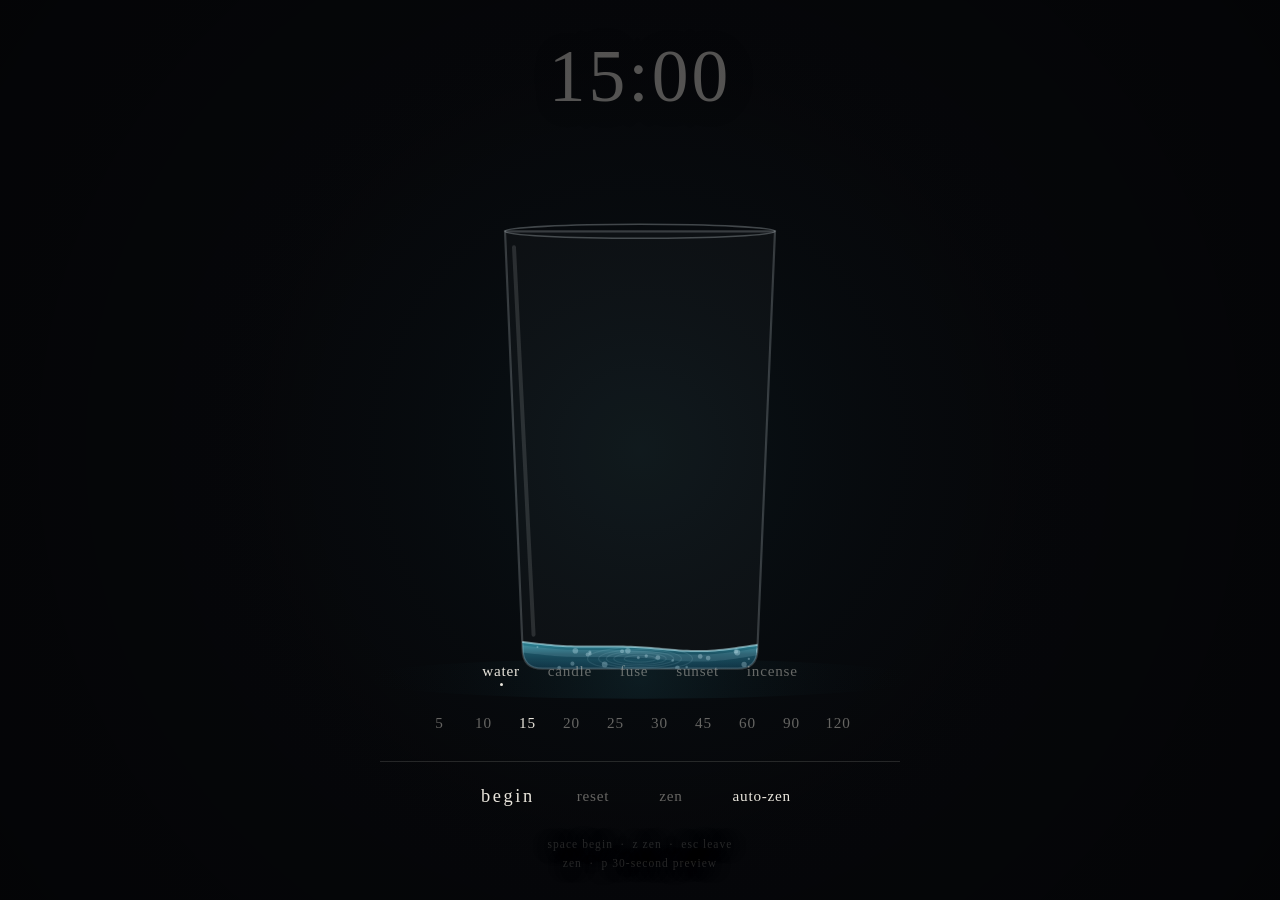
==== still.html @ ad0318eb "Initial Commit: Add timer app" ====
<!doctype html>
<html lang="en">
<head>
<meta charset="utf-8">
<meta name="viewport" content="width=device-width, initial-scale=1, viewport-fit=cover">
<title>Still — a quiet timer</title>
<style>
:root{
    --bg:#06070a;
    --fg:#e9e5dc;
    --dim:rgba(233,229,220,0.42);
    --faint:rgba(233,229,220,0.16);
    --hair:rgba(233,229,220,0.14);
    --serif: ui-serif, "Iowan Old Style", "Palatino Linotype", Palatino, Georgia, "Times New Roman", serif;
  }
  /* The stage is dark by design, like a planetarium — the tokens hold steady
     across themes so the scenes read the same in any viewer. */
  @media (prefers-color-scheme: dark){
    :root:not([data-theme="light"]){
      --bg:#06070a; --fg:#e9e5dc; --dim:rgba(233,229,220,0.42);
      --faint:rgba(233,229,220,0.16); --hair:rgba(233,229,220,0.14);
    }
  }
  :root[data-theme="dark"]{
    --bg:#06070a; --fg:#e9e5dc; --dim:rgba(233,229,220,0.42);
    --faint:rgba(233,229,220,0.16); --hair:rgba(233,229,220,0.14);
  }

  *{box-sizing:border-box;}
  html,body{height:100%;}
  body{
    margin:0; background:var(--bg); color:var(--fg);
    font-family:var(--serif);
    overflow:hidden;
    -webkit-font-smoothing:antialiased;
    touch-action:manipulation;
  }

  #stage{position:fixed; inset:0;}
  canvas{display:block; width:100%; height:100%;}

  #ui{
    position:fixed; inset:0;
    display:flex; flex-direction:column; justify-content:space-between;
    padding:max(22px, env(safe-area-inset-top)) 22px max(26px, env(safe-area-inset-bottom));
    pointer-events:none;
    transition:opacity 900ms ease;
  }
  #ui > *{pointer-events:auto;}

  /* ---- top: the clock ---- */
  #clock{
    text-align:center;
    font-size:clamp(2.6rem, 9vw, 4.6rem);
    font-weight:400;
    letter-spacing:0.04em;
    font-variant-numeric:tabular-nums lining-nums;
    color:var(--fg);
    opacity:0.72;
    line-height:1;
    margin-top:2vh;
    text-shadow:0 2px 30px rgba(0,0,0,0.75);
    transition:opacity 600ms ease;
  }
  #clock.idle{opacity:0.34;}

  /* ---- bottom: controls ---- */
  #controls{
    display:flex; flex-direction:column; align-items:center; gap:20px;
    text-shadow:0 1px 16px rgba(0,0,0,0.8);
  }

  .row{display:flex; align-items:center; justify-content:center; flex-wrap:wrap; gap:4px;}

  button{
    font:inherit; color:var(--dim); background:none; border:0;
    padding:7px 12px; cursor:pointer; border-radius:2px;
    letter-spacing:0.05em; font-size:0.95rem;
    transition:color 220ms ease;
  }
  button:hover{color:var(--fg);}
  button:focus-visible{outline:1px solid var(--fg); outline-offset:2px;}
  button[aria-pressed="true"], button.on{color:var(--fg);}

  #scenes button{position:relative;}
  #scenes button[aria-pressed="true"]::after{
    content:""; position:absolute; left:50%; bottom:1px;
    width:3px; height:3px; margin-left:-1.5px; border-radius:50%;
    background:var(--fg);
  }

  #mins{gap:0; max-width:min(560px,94vw);}
  #mins button{font-variant-numeric:tabular-nums; min-width:44px; text-align:center;}


  #primary{
    display:flex; align-items:center; gap:26px;
    border-top:1px solid var(--hair); padding-top:16px; margin-top:2px;
    width:min(520px, 92vw); justify-content:center;
  }
  #start{
    font-size:1.15rem; color:var(--fg); letter-spacing:0.14em; padding:8px 4px;
  }
  #hint{
    font-size:0.72rem; color:var(--faint); letter-spacing:0.09em;
    text-align:center; max-width:34ch; line-height:1.7;
  }

  /* ---- zen ---- */
  body.zen #ui{opacity:0; pointer-events:none;}
  body.zen{cursor:none;}
  #wake{
    position:fixed; inset:0; display:none; z-index:5;
  }
  body.zen #wake{display:block;}

  @media (max-width:520px){
    #hint{display:none;}
    #primary{gap:18px;}
  }
  @media (prefers-reduced-motion: reduce){
    #ui{transition:none;}
  }
</style>
</head>
<body>

<div id="stage"><canvas id="c"></canvas></div>
<div id="wake" aria-hidden="true"></div>

<div id="ui">
  <div id="clock" class="idle">15:00</div>

  <div id="controls">
    <div class="row" id="scenes"></div>
    <div class="row" id="mins"></div>
    <div id="primary">
      <button id="start">begin</button>
      <button id="reset">reset</button>
      <button id="zen">zen</button>
      <button id="autozen" aria-pressed="true">auto&#8209;zen</button>
    </div>
    <div id="hint">space begin &nbsp;·&nbsp; z zen &nbsp;·&nbsp; esc leave zen &nbsp;·&nbsp; p 30&#8209;second preview</div>
  </div>
</div>


<script>
(() => {
'use strict';
/* ===== still.js ===== */
/* still — core
 *
 * Utilities, timer state, canvas setup, audio, the render loop and the controls.
 * The drawing lives in scenes.js. Both files share one global scope on purpose:
 * it keeps the scene code short, and it means you can poke at the running app
 * from the browser console (try `S.scene = 'fuse'` or `S.minutes = 1`).
 *
 * Two rules the whole thing depends on — see README.md before changing them:
 *   1. Elapsed time comes from timestamps, never from counting frames.
 *   2. Every scene keeps something moving even when progress is standing still.
 */


/* ---------------------------------------------------------------- utils */
const clamp = (v,a,b)=>v<a?a:v>b?b:v;
const lerp  = (a,b,t)=>a+(b-a)*t;
const ease  = t=>t*t*(3-2*t);
const rnd   = (a,b)=>a+Math.random()*(b-a);
const rgb   = (c,a=1)=>`rgba(${c[0]|0},${c[1]|0},${c[2]|0},${a})`;
const mixc  = (a,b,t)=>[lerp(a[0],b[0],t),lerp(a[1],b[1],t),lerp(a[2],b[2],t)];

const store = {
  get(k,d){ try{ const v=localStorage.getItem('still.'+k); return v===null?d:JSON.parse(v); }catch(e){ return d; } },
  set(k,v){ try{ localStorage.setItem('still.'+k, JSON.stringify(v)); }catch(e){} }
};

/* ---------------------------------------------------------------- state */
const SCENES = ['water','candle','fuse','sunset','incense'];
const MINUTES = [5,10,15,20,25,30,45,60,90,120];

const S = {
  scene:    store.get('scene','water'),
  minutes:  store.get('minutes',15),
  autoZen:  store.get('autoZen',true),
  running:false,
  preview:false,
  elapsed:0,        // ms banked while paused
  startedAt:0,      // epoch ms of virtual start
  finishedAt:null,  // epoch ms the timer completed
  zen:false
};
if(!SCENES.includes(S.scene)) S.scene='water';
if(!MINUTES.includes(S.minutes)) S.minutes=15;

const durationMs = () => S.preview ? 30000 : S.minutes*60000;
const elapsedMs  = () => S.running ? (Date.now()-S.startedAt) : S.elapsed;
const progress   = () => clamp(elapsedMs()/durationMs(),0,1);

/* ---------------------------------------------------------------- canvas */
const cv = document.getElementById('c');
const ctx = cv.getContext('2d');
let W=0,H=0;

function resize(){
  const d = Math.min(window.devicePixelRatio||1, 2);
  W = window.innerWidth; H = window.innerHeight;
  cv.width = Math.round(W*d); cv.height = Math.round(H*d);
  ctx.setTransform(d,0,0,d,0,0);
  buildGeometry();
}
window.addEventListener('resize', resize);
window.addEventListener('orientationchange', ()=>setTimeout(resize,120));

/* ---------------------------------------------------------------- audio */
let AC=null, scheduled=[];

function audio(){
  if(!AC){ try{ AC = new (window.AudioContext||window.webkitAudioContext)(); }catch(e){ return null; } }
  if(AC.state==='suspended') AC.resume();
  return AC;
}

// A struck bowl: a fundamental plus inharmonic partials, long exponential decay.
function bowl(at, freq, gain, decay){
  const ac = AC; if(!ac) return;
  const partials=[[1,1],[2.74,0.42],[5.38,0.18],[8.9,0.07]];
  for(const [mult,amp] of partials){
    const o = ac.createOscillator();
    const g = ac.createGain();
    o.type='sine';
    o.frequency.setValueAtTime(freq*mult, at);
    // a touch of downward drift, the way a real bowl sags as it rings out
    o.frequency.exponentialRampToValueAtTime(freq*mult*0.995, at+decay);
    g.gain.setValueAtTime(0.0001, at);
    g.gain.exponentialRampToValueAtTime(gain*amp, at+0.012);
    g.gain.exponentialRampToValueAtTime(0.0001, at+decay*(1-0.09*mult/8.9));
    o.connect(g).connect(ac.destination);
    o.start(at); o.stop(at+decay+0.2);
    scheduled.push(o);
  }
}

function clearScheduled(){
  for(const o of scheduled){ try{ o.stop(); }catch(e){} }
  scheduled = [];
}

/* The audio clock is what makes the chime survive a hidden tab, but handing it a
   two-hour appointment is asking a lot of it. So we wait until the end is close,
   then schedule precisely. */
let armed=false, armTimer=null;
const ARM_LEAD=600000;   // ten minutes of chances, even if the tab is throttled to one tick a minute

function armLoop(){
  if(!S.running || armed) return;
  const rem=durationMs()-(Date.now()-S.startedAt);
  if(rem>0 && rem<=ARM_LEAD){ scheduleEndChime(rem/1000); armed=true; }
}
function startArming(){
  armed=false; clearInterval(armTimer); clearScheduled();
  armLoop();
  armTimer=setInterval(armLoop, 15000);
}
function stopArming(){ armed=false; clearInterval(armTimer); clearScheduled(); }

// Scheduled on the audio clock, so it still rings if the tab is hidden.
function scheduleEndChime(secondsFromNow){
  const ac = audio(); if(!ac) return;
  const t0 = ac.currentTime + Math.max(0.05, secondsFromNow);
  bowl(t0,        174, 0.26, 7.5);
  bowl(t0+2.9,    174, 0.19, 7.0);
  bowl(t0+6.0,    116, 0.16, 9.0);
}
function startTone(){
  const ac = audio(); if(!ac) return;
  bowl(ac.currentTime+0.02, 116, 0.13, 4.5);
}

/* ---------------------------------------------------------------- wake lock */
let wakeLock=null;
async function acquireWake(){
  try{ if('wakeLock' in navigator) wakeLock = await navigator.wakeLock.request('screen'); }catch(e){}
}
function releaseWake(){ try{ wakeLock && wakeLock.release(); }catch(e){} wakeLock=null; }
document.addEventListener('visibilitychange', ()=>{
  if(document.visibilityState==='visible' && S.running){ acquireWake(); armLoop(); }
});

/* ---------------------------------------------------------------- loop */
let last=performance.now();
function frame(now){
  let dt=(now-last)/1000; last=now;
  dt=clamp(dt,0,0.05);
  const t=now/1000;

  // completion is decided by the clock, never by frame count
  if(S.running && Date.now()-S.startedAt >= durationMs()) finish();

  const p=progress();
  const fin = S.finishedAt===null ? null : (Date.now()-S.finishedAt)/1000;

  switch(S.scene){
    case 'water':   drawWater(p,t,fin); break;
    case 'candle':  drawCandle(p,t,fin,dt); break;
    case 'fuse':    drawFuse(p,t,fin,dt); break;
    case 'sunset':  drawSunset(p,t,fin); break;
    case 'incense': drawIncense(p,t,fin,dt); break;
  }

  // vignette everywhere but the sunset, which has its own light
  if(S.scene!=='sunset'){
    const v=ctx.createRadialGradient(W/2,H/2,Math.min(W,H)*0.30,W/2,H/2,Math.max(W,H)*0.78);
    v.addColorStop(0,'rgba(0,0,0,0)'); v.addColorStop(1,'rgba(0,0,0,0.55)');
    ctx.fillStyle=v; ctx.fillRect(0,0,W,H);
  }

  paintClock();
  requestAnimationFrame(frame);
}

/* ---------------------------------------------------------------- clock ui */
const clockEl=document.getElementById('clock');
function paintClock(){
  const rem=Math.max(0, durationMs()-elapsedMs());
  const s=Math.ceil(rem/1000);
  const txt=`${String(Math.floor(s/60)).padStart(2,'0')}:${String(s%60).padStart(2,'0')}`;
  if(clockEl.textContent!==txt) clockEl.textContent=txt;
  clockEl.classList.toggle('idle', !S.running);
}

/* ---------------------------------------------------------------- controls */
const btnStart=document.getElementById('start');
const btnReset=document.getElementById('reset');
const btnZen=document.getElementById('zen');
const btnAuto=document.getElementById('autozen');
let zenTimer=null;

function begin(){
  if(S.running) return;
  if(S.finishedAt!==null){ S.elapsed=0; S.finishedAt=null; S.preview=false; resetSceneMemory(); }
  audio(); startTone();
  S.startedAt=Date.now()-S.elapsed;
  S.running=true;
  btnStart.textContent='pause';
  acquireWake();
  startArming();
  if(S.autoZen){ clearTimeout(zenTimer); zenTimer=setTimeout(()=>setZen(true), 2400); }
}
function pause(){
  if(!S.running) return;
  S.elapsed=Date.now()-S.startedAt;
  S.running=false;
  btnStart.textContent='resume';
  stopArming(); releaseWake(); clearTimeout(zenTimer);
}
function reset(){
  clearTimeout(zenTimer); stopArming(); releaseWake();
  S.running=false; S.preview=false; S.elapsed=0; S.finishedAt=null;
  btnStart.textContent='begin';
  resetSceneMemory();
  setZen(false);
}
function finish(){
  S.elapsed=durationMs();
  S.running=false;
  S.finishedAt=S.startedAt+durationMs();
  btnStart.textContent='begin';
  if(!armed){ audio(); scheduleEndChime(0); }   // last resort if arming never ran
  clearInterval(armTimer); armed=false;
  releaseWake();
  // let the ending play out in full, then bring the controls back;
  // the finished scene stays on screen until you begin or reset
  clearTimeout(zenTimer);
  zenTimer=setTimeout(()=>setZen(false), 12000);
}
function setZen(on){
  S.zen=on;
  document.body.classList.toggle('zen', on);
  btnZen.classList.toggle('on', on);
}

btnStart.addEventListener('click', ()=> S.running?pause():begin());
btnReset.addEventListener('click', reset);
btnZen.addEventListener('click', ()=>setZen(!S.zen));
btnAuto.addEventListener('click', ()=>{
  S.autoZen=!S.autoZen;
  btnAuto.setAttribute('aria-pressed', String(S.autoZen));
  store.set('autoZen',S.autoZen);
});
btnAuto.setAttribute('aria-pressed', String(S.autoZen));

// leaving zen: a tap anywhere, or a key
document.getElementById('wake').addEventListener('pointerdown', e=>{ e.preventDefault(); setZen(false); });

// scene buttons
const scenesEl=document.getElementById('scenes');
SCENES.forEach(name=>{
  const b=document.createElement('button');
  b.textContent=name; b.setAttribute('aria-pressed', String(name===S.scene));
  b.addEventListener('click',()=>{
    S.scene=name; store.set('scene',name);       // swapping scenes never touches the clock
    resetSceneMemory();
    [...scenesEl.children].forEach(x=>x.setAttribute('aria-pressed', String(x.textContent===name)));
  });
  scenesEl.appendChild(b);
});

// minute buttons
const minsEl=document.getElementById('mins');
MINUTES.forEach(m=>{
  const b=document.createElement('button');
  b.textContent=m; b.setAttribute('aria-pressed', String(m===S.minutes));
  b.addEventListener('click',()=>{
    S.minutes=m; store.set('minutes',m);
    if(!S.running){ S.elapsed=0; S.finishedAt=null; S.preview=false; btnStart.textContent='begin'; }
    [...minsEl.children].forEach(x=>x.setAttribute('aria-pressed', String(+x.textContent===m)));
  });
  minsEl.appendChild(b);
});

// keys
window.addEventListener('keydown', e=>{
  if(e.target.tagName==='BUTTON' && (e.key===' '||e.key==='Enter')) return;
  const k=e.key.toLowerCase();
  if(k===' '||e.code==='Space'){ e.preventDefault(); S.running?pause():begin(); }
  else if(k==='z'){ setZen(!S.zen); }
  else if(k==='escape'){ setZen(false); }
  else if(k==='r'){ reset(); }
  else if(k==='p'){ reset(); S.preview=true; begin(); }
  else if(k>='1'&&k<='5'){ scenesEl.children[+k-1].click(); }
});

/* ---------------------------------------------------------------- boot */
function start(){
  resize();
  requestAnimationFrame(frame);
}

/* ===== scenes.js ===== */
/* still — scenes
 *
 * Geometry that needs rebuilding on resize, then one draw function per scene.
 *
 * Every draw function has the same signature:
 *   draw(p, t, fin, dt)
 *     p   0..1  how far through the session — drives the thing that depletes
 *     t   sec   a free-running clock — drives idle motion, never progress
 *     fin sec   seconds since the timer finished, or null while it runs
 *     dt  sec   time since the last frame, capped at 50ms — for particles
 *
 * Use p for anything that must survive the tab being hidden, and t or dt for
 * anything that just needs to keep moving.
 */

/* ---------------------------------------------------------------- geometry & scene memory */
let spiral=null, stars=null, clouds=null, bubbles=null, sparks=[], flakes=[], puffs=[];
const flick = {x:0, vx:0, s:1, vs:0, g:1};

function buildGeometry(){
  // spiral fuse
  const cx=W/2, cy=H/2, R=Math.min(W,H)*0.40, turns=4.2, N=1500;
  const pts=[], cum=[0];
  for(let i=0;i<=N;i++){
    const s=i/N, th=s*turns*Math.PI*2;
    let r = Math.max(R*Math.pow(1-s,0.92), 2.5);
    r *= 1 + 0.016*Math.sin(th*2.3);
    pts.push([cx+r*Math.cos(th), cy+r*Math.sin(th)]);
    if(i>0){
      const dx=pts[i][0]-pts[i-1][0], dy=pts[i][1]-pts[i-1][1];
      cum.push(cum[i-1]+Math.hypot(dx,dy));
    }
  }
  spiral={pts,cum,total:cum[cum.length-1],cx,cy};

  // stars
  stars=[];
  for(let i=0;i<170;i++){
    stars.push({x:Math.random()*W, y:Math.random()*H*0.66, r:rnd(0.4,1.4), p:Math.random()*7, tw:rnd(0.5,1.9)});
  }

  // clouds
  clouds=[];
  for(let i=0;i<5;i++){
    clouds.push({x:Math.random()*W, y:H*rnd(0.20,0.52), w:rnd(W*0.16,W*0.42), h:rnd(9,22), v:rnd(2.5,7), a:rnd(0.18,0.42)});
  }

  // bubbles
  bubbles=[];
  for(let i=0;i<26;i++){
    bubbles.push({fx:Math.random(), y:Math.random(), r:rnd(0.9,3.0), v:rnd(0.012,0.045), ph:Math.random()*7});
  }

  sparks=[]; flakes=[]; puffs=[];
  ash.len=0; ash.last=0;
}
const ash = {len:0, last:0};

function resetSceneMemory(){ sparks=[]; flakes=[]; puffs=[]; ash.len=0; ash.last=0; }

/* ================================================================ SCENES */
/* Every scene keeps something moving at all times — at 30 minutes the
   progress-driven part crawls, so idle motion is what keeps it alive. */

/* ---------------------------------------------- shared: smoke ribbon */
function smoke(x0,y0,t,{height,amp,alpha,seed,speed=0.6,width=13,tint=[210,210,215]}){
  const N=34;
  for(let layer=0; layer<3; layer++){
    const ph = seed + layer*2.1, off=(layer-1)*2.2;
    let px=null,py=null;
    for(let i=0;i<=N;i++){
      const f=i/N;
      const y = y0 - f*height;
      const a = amp*Math.pow(f,1.45);
      const x = x0 + off*f
              + a*Math.sin(f*3.0 - t*speed + ph)
              + a*0.45*Math.sin(f*7.1 - t*speed*1.9 + ph*1.7)
              + a*0.2*Math.sin(t*0.31 + ph);
      if(px!==null){
        ctx.beginPath();
        ctx.moveTo(px,py); ctx.lineTo(x,y);
        ctx.lineWidth = 1 + width*Math.pow(f,0.85);
        ctx.strokeStyle = rgb(tint, alpha*(1-f)*(1-f)*0.9);
        ctx.lineCap='round';
        ctx.stroke();
      }
      px=x; py=y;
    }
  }
}

/* ---------------------------------------------- 1. water */
function drawWater(p,t,fin){
  ctx.fillStyle='#06070a'; ctx.fillRect(0,0,W,H);

  const vw = Math.min(W*0.40, H*0.30);
  const vh = Math.min(vw*1.62, H*0.62);
  const cx = W/2, botY = H/2 + vh/2, topY = botY - vh;
  const wTop = vw, wBot = vw*0.87;

  const level = 0.035 + 0.945*p;                 // never quite empty
  const inTop = topY + 12, inBot = botY - 8;
  const surfY = inBot - level*(inBot-inTop);

  const deep=[14,48,66], shal=[46,132,150];

  // ambient glow behind the glass, growing as it fills
  const g0 = ctx.createRadialGradient(cx, H/2, 0, cx, H/2, vh*1.15);
  g0.addColorStop(0, rgb(shal, 0.10+0.16*p));
  g0.addColorStop(1, 'rgba(0,0,0,0)');
  ctx.fillStyle=g0; ctx.fillRect(0,0,W,H);

  const path = ()=>{
    const r=20;
    ctx.beginPath();
    ctx.moveTo(cx-wTop/2, topY);
    ctx.lineTo(cx-wBot/2, botY-r);
    ctx.quadraticCurveTo(cx-wBot/2, botY, cx-wBot/2+r, botY);
    ctx.lineTo(cx+wBot/2-r, botY);
    ctx.quadraticCurveTo(cx+wBot/2, botY, cx+wBot/2, botY-r);
    ctx.lineTo(cx+wTop/2, topY);
    ctx.closePath();
  };

  // glass body
  path();
  ctx.fillStyle='rgba(255,255,255,0.022)';
  ctx.fill();

  // two sine waves at different speeds — the interference is what sells it
  const A1 = 3.4+1.6*Math.sin(t*0.23), A2 = 2.1;
  const waveY = x => surfY
    + A1*Math.sin(x*0.019 + t*0.9)
    + A2*Math.sin(x*0.041 - t*1.37)
    + 1.1*Math.sin(x*0.008 + t*0.41);

  ctx.save();
  path(); ctx.clip();

  const L=cx-wTop/2-14, R=cx+wTop/2+14;
  ctx.beginPath();
  ctx.moveTo(L, waveY(L));
  for(let x=L; x<=R; x+=4) ctx.lineTo(x, waveY(x));
  ctx.lineTo(R, botY+4); ctx.lineTo(L, botY+4); ctx.closePath();

  const gw = ctx.createLinearGradient(0, surfY, 0, botY);
  gw.addColorStop(0, rgb(shal,0.92));
  gw.addColorStop(0.35, rgb(mixc(shal,deep,0.55),0.94));
  gw.addColorStop(1, rgb(deep,0.97));
  ctx.fillStyle=gw; ctx.fill();

  // light band riding just under the surface
  ctx.beginPath();
  ctx.moveTo(L, waveY(L));
  for(let x=L; x<=R; x+=4) ctx.lineTo(x, waveY(x));
  ctx.strokeStyle='rgba(190,240,250,0.55)'; ctx.lineWidth=2; ctx.stroke();
  ctx.beginPath();
  ctx.moveTo(L, waveY(L)+7);
  for(let x=L; x<=R; x+=4) ctx.lineTo(x, waveY(x)+7);
  ctx.strokeStyle='rgba(190,240,250,0.13)'; ctx.lineWidth=7; ctx.stroke();

  // bubbles
  for(const b of bubbles){
    b.y -= b.v*0.006;
    if(b.y<0) { b.y=1; b.fx=Math.random(); }
    const bx = cx-wBot/2 + b.fx*wBot + Math.sin(t*0.9+b.ph)*3;
    const by = botY - b.y*(botY-surfY);
    if(by>waveY(bx)+3){
      ctx.beginPath();
      ctx.arc(bx,by,b.r,0,7);
      ctx.fillStyle='rgba(215,245,255,0.30)'; ctx.fill();
    }
  }

  // caustic ripple on the floor
  ctx.globalAlpha=0.10;
  for(let i=0;i<5;i++){
    const rr = 12+i*11 + Math.sin(t*0.7+i)*4;
    ctx.beginPath(); ctx.ellipse(cx, botY-10, rr, rr*0.22, 0, 0, 7);
    ctx.strokeStyle='rgba(200,245,255,1)'; ctx.lineWidth=1.2; ctx.stroke();
  }
  ctx.globalAlpha=1;
  ctx.restore();

  // glass edges
  path();
  ctx.strokeStyle='rgba(233,244,248,0.20)'; ctx.lineWidth=2.2; ctx.stroke();
  ctx.beginPath();
  ctx.moveTo(cx-wTop/2+9, topY+16); ctx.lineTo(cx-wBot/2+11, botY-34);
  ctx.strokeStyle='rgba(255,255,255,0.12)'; ctx.lineWidth=4; ctx.lineCap='round'; ctx.stroke();
  ctx.beginPath();
  ctx.ellipse(cx, topY, wTop/2, 7, 0, 0, 7);
  ctx.strokeStyle='rgba(233,244,248,0.26)'; ctx.lineWidth=1.6; ctx.stroke();

  // pool of light on the table
  const gp = ctx.createRadialGradient(cx,botY+8,4,cx,botY+8,vw*1.1);
  gp.addColorStop(0, rgb(shal, 0.14+0.12*p));
  gp.addColorStop(1,'rgba(0,0,0,0)');
  ctx.fillStyle=gp;
  ctx.beginPath(); ctx.ellipse(cx,botY+10,vw*1.05,20,0,0,7); ctx.fill();

  if(fin!==null){
    const k = clamp(fin/3.2,0,1);
    ctx.fillStyle = `rgba(190,240,250,${0.16*(1-k)*Math.max(0,Math.sin(fin*2.2))})`;
    ctx.fillRect(0,0,W,H);
  }
}

/* ---------------------------------------------- 2. candle */
function drawCandle(p,t,fin,dt){
  ctx.fillStyle='#06070a'; ctx.fillRect(0,0,W,H);

  const cw = Math.min(W*0.15, 120);
  const full = Math.min(H*0.40, 340);
  const botY = H*0.74;
  const curH = full*(1-0.70*p);
  const topY = botY - curH;
  const cx = W/2;

  // flicker: a damped random walk, not a sine — sine reads as mechanical
  flick.vx += (rnd(-1,1)*0.9 - flick.x*0.16)*dt*8;
  flick.vx *= 0.90; flick.x += flick.vx*dt*8; flick.x = clamp(flick.x,-4.5,4.5);
  flick.vs += (rnd(-1,1)*0.05 - (flick.s-1)*0.30)*dt*9;
  flick.vs *= 0.88; flick.s += flick.vs*dt*9; flick.s = clamp(flick.s,0.78,1.24);
  flick.g += ((0.85+Math.random()*0.3) - flick.g)*dt*4;

  const alive = fin===null ? 1 : clamp(1-fin/1.9,0,1);
  const wickY = topY - 3;
  const fh = 62*flick.s*alive, fw = 17*flick.s;

  // room glow
  const gr = ctx.createRadialGradient(cx,wickY-fh*0.4,0,cx,wickY-fh*0.4,Math.max(W,H)*0.62);
  gr.addColorStop(0, `rgba(255,178,86,${0.16*flick.g*alive})`);
  gr.addColorStop(0.35, `rgba(200,110,40,${0.05*flick.g*alive})`);
  gr.addColorStop(1,'rgba(0,0,0,0)');
  ctx.fillStyle=gr; ctx.fillRect(0,0,W,H);

  // table
  const gt = ctx.createRadialGradient(cx,botY+6,6,cx,botY+6,cw*3.4);
  gt.addColorStop(0, `rgba(255,170,80,${0.20*flick.g*alive})`);
  gt.addColorStop(1,'rgba(0,0,0,0)');
  ctx.fillStyle=gt;
  ctx.beginPath(); ctx.ellipse(cx,botY+8,cw*3.2,26,0,0,7); ctx.fill();

  // body
  const gb = ctx.createLinearGradient(cx-cw/2,0,cx+cw/2,0);
  gb.addColorStop(0,'#6b5c48'); gb.addColorStop(0.30,'#e6d8bd');
  gb.addColorStop(0.55,'#f2e8d2'); gb.addColorStop(1,'#7a6a53');
  ctx.fillStyle=gb;
  ctx.beginPath();
  ctx.moveTo(cx-cw/2, topY); ctx.lineTo(cx-cw/2, botY-6);
  ctx.quadraticCurveTo(cx-cw/2, botY, cx-cw/2+8, botY);
  ctx.lineTo(cx+cw/2-8, botY);
  ctx.quadraticCurveTo(cx+cw/2, botY, cx+cw/2, botY-6);
  ctx.lineTo(cx+cw/2, topY); ctx.closePath(); ctx.fill();

  // warm light thrown on the upper body
  const gu = ctx.createLinearGradient(0,topY,0,topY+90);
  gu.addColorStop(0, `rgba(255,186,110,${0.55*alive})`);
  gu.addColorStop(1,'rgba(255,186,110,0)');
  ctx.fillStyle=gu; ctx.fillRect(cx-cw/2, topY, cw, 90);

  // drips down the side, lengthening
  ctx.fillStyle='rgba(246,236,214,0.92)';
  const drips=[[-0.30,0.9],[0.26,1.25],[-0.09,0.6]];
  for(let i=0;i<drips.length;i++){
    const [ox,sp]=drips[i];
    const len = clamp((p*curH*0.75*sp)-i*8, 0, curH*0.7);
    if(len<=2) continue;
    const dx = cx+ox*cw;
    ctx.beginPath();
    ctx.moveTo(dx-4, topY+2);
    ctx.quadraticCurveTo(dx-6, topY+len*0.6, dx, topY+len);
    ctx.quadraticCurveTo(dx+6, topY+len*0.6, dx+4, topY+2);
    ctx.fill();
  }

  // melted well at the top
  ctx.beginPath(); ctx.ellipse(cx, topY, cw/2, 9, 0,0,7);
  ctx.fillStyle='#f6ecd6'; ctx.fill();
  ctx.beginPath(); ctx.ellipse(cx, topY+1.5, cw/2-7, 5.5, 0,0,7);
  ctx.fillStyle=`rgba(214,166,104,${0.5+0.35*alive})`; ctx.fill();

  // wick
  ctx.beginPath(); ctx.moveTo(cx, topY); ctx.lineTo(cx+flick.x*0.25, wickY-6);
  ctx.strokeStyle='#3a2a1c'; ctx.lineWidth=2.4; ctx.lineCap='round'; ctx.stroke();

  if(alive>0.02){
    const tip = flick.x;
    const flame=(w,h,col,al)=>{
      ctx.beginPath();
      ctx.moveTo(cx, wickY);
      ctx.bezierCurveTo(cx-w, wickY-h*0.18, cx-w*0.85, wickY-h*0.62, cx+tip*0.7, wickY-h);
      ctx.bezierCurveTo(cx+w*0.85, wickY-h*0.62, cx+w, wickY-h*0.18, cx, wickY);
      ctx.closePath();
      ctx.fillStyle=`rgba(${col},${al*alive})`; ctx.fill();
    };
    const gl = ctx.createRadialGradient(cx,wickY-fh*0.42,0,cx,wickY-fh*0.42,fh*1.5);
    gl.addColorStop(0,`rgba(255,190,105,${0.34*flick.g*alive})`);
    gl.addColorStop(1,'rgba(255,150,60,0)');
    ctx.fillStyle=gl; ctx.beginPath(); ctx.arc(cx,wickY-fh*0.42,fh*1.5,0,7); ctx.fill();

    flame(fw*1.35, fh*1.16, '255,140,40', 0.30);
    flame(fw,      fh,      '255,178,64', 0.85);
    flame(fw*0.55, fh*0.62, '255,238,180', 0.95);
    flame(fw*0.30, fh*0.20, '120,170,255', 0.55);
  }

  // smoke: a thread while lit, a full curl once it's out
  const sAmp = fin===null ? 5 : 5+22*clamp(fin/2.5,0,1);
  const sAl  = fin===null ? 0.06 : 0.06+0.30*Math.max(0,1-fin/9);
  smoke(cx+flick.x*0.7, wickY-fh-4, t, {height:H*0.30, amp:sAmp, alpha:sAl, seed:1.2, speed:0.55, width:11});
}

/* ---------------------------------------------- 3. fuse */
function drawFuse(p,t,fin,dt){
  ctx.fillStyle='#07060a'; ctx.fillRect(0,0,W,H);
  if(!spiral) return;
  const {pts,cum,total,cx,cy}=spiral;

  const burn = fin===null ? p : 1;
  const at = i => pts[clamp(i,0,pts.length-1)];
  const idxAt = len => {              // arc-length lookup: constant burn speed
    let lo=0, hi=cum.length-1;
    while(lo<hi){ const m=(lo+hi)>>1; if(cum[m]<len) lo=m+1; else hi=m; }
    return lo;
  };
  const head = idxAt(burn*total);
  const [hx,hy] = at(head);

  ctx.save();
  ctx.translate(cx,cy); ctx.rotate(t*0.011); ctx.translate(-cx,-cy);

  // cord still to burn
  ctx.beginPath();
  ctx.moveTo(...at(head));
  for(let i=head; i<pts.length; i+=3) ctx.lineTo(...pts[i]);
  ctx.strokeStyle='#8a7554'; ctx.lineWidth=5; ctx.lineCap='round'; ctx.lineJoin='round'; ctx.stroke();
  ctx.strokeStyle='rgba(40,30,18,0.45)'; ctx.lineWidth=1.6;
  ctx.setLineDash([5,7]); ctx.stroke(); ctx.setLineDash([]);

  // ash behind
  if(head>2){
    ctx.beginPath();
    ctx.moveTo(...pts[0]);
    for(let i=0;i<=head;i+=3) ctx.lineTo(...pts[i]);
    ctx.strokeStyle='#221d1a'; ctx.lineWidth=4.4; ctx.stroke();
    ctx.strokeStyle='rgba(120,110,104,0.20)'; ctx.lineWidth=1.4; ctx.stroke();

    // embers still cooling just behind the head
    const tail = idxAt(Math.max(0, burn*total - Math.min(150, total*0.06)));
    for(let i=tail;i<head;i+=2){
      const f=(i-tail)/Math.max(1,head-tail);
      ctx.beginPath(); ctx.moveTo(...pts[i]); ctx.lineTo(...pts[Math.min(i+2,head)]);
      ctx.strokeStyle=`rgba(255,${110+90*f|0},40,${0.55*f*f})`;
      ctx.lineWidth=4.4; ctx.stroke();
    }
  }

  // sparks
  const emit = fin===null ? 3 : Math.max(0, 3-Math.floor(fin*2));
  for(let i=0;i<emit;i++){
    const a=Math.random()*Math.PI*2, sp=rnd(14,68);
    sparks.push({x:hx,y:hy,vx:Math.cos(a)*sp,vy:Math.sin(a)*sp-26,life:rnd(0.35,1.1),age:0,r:rnd(0.7,1.9)});
  }
  for(let i=sparks.length-1;i>=0;i--){
    const s=sparks[i];
    s.age+=dt; if(s.age>s.life){ sparks.splice(i,1); continue; }
    s.vy += 42*dt; s.vx*=0.985; s.vy*=0.985;
    s.x+=s.vx*dt; s.y+=s.vy*dt;
    const k=1-s.age/s.life;
    ctx.beginPath(); ctx.arc(s.x,s.y,s.r*k,0,7);
    ctx.fillStyle=`rgba(255,${150+80*k|0},70,${k*0.9})`; ctx.fill();
  }

  // the burning head
  if(fin===null || fin<1.2){
    const pulse = 0.85+0.15*Math.sin(t*11)+0.1*Math.random();
    const gh=ctx.createRadialGradient(hx,hy,0,hx,hy,34*pulse);
    gh.addColorStop(0,'rgba(255,235,190,0.95)');
    gh.addColorStop(0.18,'rgba(255,160,60,0.65)');
    gh.addColorStop(1,'rgba(255,110,30,0)');
    ctx.fillStyle=gh; ctx.beginPath(); ctx.arc(hx,hy,34*pulse,0,7); ctx.fill();
    ctx.beginPath(); ctx.arc(hx,hy,2.6,0,7); ctx.fillStyle='#fff6e0'; ctx.fill();
  }
  ctx.restore();

  // a last bloom at the centre
  if(fin!==null && fin<3.0){
    const k=1-fin/3.0;
    const gb=ctx.createRadialGradient(cx,cy,0,cx,cy,180*(1-k)+30);
    gb.addColorStop(0,`rgba(255,200,130,${0.45*k*k})`);
    gb.addColorStop(1,'rgba(255,140,50,0)');
    ctx.fillStyle=gb; ctx.fillRect(0,0,W,H);
  }
  if(fin!==null){
    smoke(cx,cy,t,{height:H*0.28, amp:16, alpha:0.16*Math.max(0,1-fin/12), seed:0.4, speed:0.5, width:14});
  }
}

/* ---------------------------------------------- 4. sunset */
const SKY=[
  {p:0.00, top:[ 38,102,158], mid:[130,178,208], low:[244,203,142]},
  {p:0.42, top:[ 39, 74,120], mid:[184,105,122], low:[244,145, 90]},
  {p:0.72, top:[ 27, 36, 80], mid:[ 74, 52,101], low:[160, 90, 95]},
  {p:1.00, top:[  6, 10, 28], mid:[ 13, 18, 48], low:[ 26, 28, 56]}
];
function skyAt(p){
  let i=0; while(i<SKY.length-2 && p>SKY[i+1].p) i++;
  const a=SKY[i], b=SKY[i+1];
  const t=ease(clamp((p-a.p)/(b.p-a.p),0,1));
  return {top:mixc(a.top,b.top,t), mid:mixc(a.mid,b.mid,t), low:mixc(a.low,b.low,t)};
}
function drawSunset(p,t,fin){
  const hz = H*0.66;
  const k = skyAt(p);

  const gs=ctx.createLinearGradient(0,0,0,hz);
  gs.addColorStop(0,rgb(k.top)); gs.addColorStop(0.55,rgb(k.mid)); gs.addColorStop(1,rgb(k.low));
  ctx.fillStyle=gs; ctx.fillRect(0,0,W,hz+1);

  // stars fade in through the second half
  const sa = ease(clamp((p-0.52)/0.44,0,1));
  if(sa>0.01){
    for(const s of stars){
      const tw=0.55+0.45*Math.sin(t*s.tw+s.p);
      ctx.globalAlpha=sa*tw*0.9;
      ctx.beginPath(); ctx.arc(s.x,s.y,s.r,0,7);
      ctx.fillStyle='#eef2ff'; ctx.fill();
    }
    ctx.globalAlpha=1;
  }

  // sun
  const R=Math.min(W,H)*0.072;
  const sunX=W*0.5;
  const sunY=lerp(H*0.17, hz+R*1.7, ease(p));
  const warm=mixc([255,226,160],[236,92,60],ease(clamp(p/0.85,0,1)));
  const vis=clamp((hz+R-sunY)/(2*R),0,1);
  if(vis>0){
    const gg=ctx.createRadialGradient(sunX,sunY,0,sunX,sunY,R*7);
    gg.addColorStop(0,rgb(warm,0.34*vis)); gg.addColorStop(1,'rgba(0,0,0,0)');
    ctx.fillStyle=gg; ctx.fillRect(0,0,W,hz);
    ctx.beginPath(); ctx.arc(sunX,sunY,R,0,7); ctx.fillStyle=rgb(warm,0.98); ctx.fill();
  }

  // clouds, lit from beneath
  for(const c of clouds){
    c.x += c.v*0.016; if(c.x>W+c.w) c.x=-c.w;
    const lit=mixc(k.low,[255,255,255],0.25);
    for(let i=0;i<4;i++){
      ctx.globalAlpha=c.a*(1-0.15*i)*(0.55+0.45*vis);
      ctx.beginPath();
      ctx.ellipse(c.x+i*c.w*0.19-c.w*0.28, c.y+Math.sin(t*0.12+i)*1.6, c.w*0.34, c.h*(1-0.13*i), 0,0,7);
      ctx.fillStyle=rgb(mixc(lit,k.mid,i/5), 1); ctx.fill();
    }
    ctx.globalAlpha=1;
  }

  // sea
  const sea=ctx.createLinearGradient(0,hz,0,H);
  sea.addColorStop(0,rgb(mixc(k.low,[8,12,26],0.42)));
  sea.addColorStop(1,rgb(mixc(k.top,[3,5,14],0.72)));
  ctx.fillStyle=sea; ctx.fillRect(0,hz,W,H-hz);

  // shimmering reflection column
  if(vis>0.02){
    for(let i=0;i<70;i++){
      const f=i/70, y=hz+f*(H-hz)*0.95;
      const spread=8+f*W*0.10;
      const wob=Math.sin(f*24-t*2.1)*spread*0.4;
      const w=spread*(0.45+0.55*Math.abs(Math.sin(f*11+t*1.25)));
      ctx.globalAlpha=(1-f)*0.45*vis;
      ctx.fillStyle=rgb(warm);
      ctx.fillRect(sunX-w/2+wob, y, w, 2.2);
    }
    ctx.globalAlpha=1;
  }

  // haze on the horizon line
  const hzg=ctx.createLinearGradient(0,hz-26,0,hz+16);
  hzg.addColorStop(0,'rgba(0,0,0,0)');
  hzg.addColorStop(0.6,rgb(k.low,0.30*vis+0.06));
  hzg.addColorStop(1,'rgba(0,0,0,0)');
  ctx.fillStyle=hzg; ctx.fillRect(0,hz-26,W,42);

  if(fin!==null){
    const mo=clamp(fin/6,0,1), mx=W*0.74, my=H*0.20;
    const gm=ctx.createRadialGradient(mx,my,0,mx,my,110);
    gm.addColorStop(0,`rgba(226,232,255,${0.20*mo})`); gm.addColorStop(1,'rgba(0,0,0,0)');
    ctx.fillStyle=gm; ctx.fillRect(0,0,W,hz);
    ctx.beginPath(); ctx.arc(mx,my,15,0,7);
    ctx.fillStyle=`rgba(232,236,255,${0.9*mo})`; ctx.fill();
  }
}

/* ---------------------------------------------- 5. incense */
function drawIncense(p,t,fin,dt){
  ctx.fillStyle='#08080b'; ctx.fillRect(0,0,W,H);

  const baseX=W*0.44, baseY=H*0.80;
  const L=Math.min(H*0.42, 330);
  const ang=-Math.PI/2 + 0.20;
  const dx=Math.cos(ang), dy=Math.sin(ang);

  const burnFrac = fin===null ? p : 1;
  const consumed = L*0.62*burnFrac;
  const tipD = L - consumed;
  const tx = baseX + dx*tipD, ty = baseY + dy*tipD;

  // ash builds at the tip, then breaks off
  ash.len = consumed - ash.last;
  if(ash.len > 26){
    flakes.push({x:tx,y:ty,vx:rnd(-6,6),vy:rnd(2,10),r:rnd(1,2.6),age:0,life:rnd(2.4,4.2),rot:Math.random()*7});
    ash.last = consumed; ash.len = 0;
  }

  // dish
  ctx.beginPath(); ctx.ellipse(baseX,baseY+4,52,13,0,0,7);
  ctx.fillStyle='#181a20'; ctx.fill();
  ctx.strokeStyle='rgba(200,200,215,0.13)'; ctx.lineWidth=1.4; ctx.stroke();
  ctx.beginPath(); ctx.ellipse(baseX,baseY-1,52,12,0,Math.PI,0);
  ctx.fillStyle='#23262e'; ctx.fill();

  // stick
  ctx.beginPath(); ctx.moveTo(baseX,baseY); ctx.lineTo(tx,ty);
  ctx.strokeStyle='#5d4530'; ctx.lineWidth=4; ctx.lineCap='round'; ctx.stroke();

  // ash cap
  const al=Math.max(2,ash.len);
  const ax=tx-dx*al, ay=ty-dy*al;
  ctx.beginPath(); ctx.moveTo(ax,ay); ctx.lineTo(tx,ty);
  ctx.strokeStyle='#8d8a86'; ctx.lineWidth=4.8; ctx.stroke();
  ctx.strokeStyle='rgba(40,38,36,0.35)'; ctx.lineWidth=1; ctx.setLineDash([2,5]); ctx.stroke(); ctx.setLineDash([]);

  // ember — breathes as if air is moving over it
  const alive = fin===null ? 1 : clamp(1-fin/5,0,1);
  const glow = (0.62+0.38*Math.sin(t*1.5)+0.12*Math.sin(t*7.3))*alive;
  if(alive>0.01){
    const ge=ctx.createRadialGradient(ax,ay,0,ax,ay,26);
    ge.addColorStop(0,`rgba(255,150,60,${0.55*glow})`);
    ge.addColorStop(1,'rgba(255,90,20,0)');
    ctx.fillStyle=ge; ctx.beginPath(); ctx.arc(ax,ay,26,0,7); ctx.fill();
    ctx.beginPath(); ctx.arc(ax,ay,2.4,0,7);
    ctx.fillStyle=`rgba(255,${180+50*glow|0},120,${0.95*alive})`; ctx.fill();
  }

  // falling ash
  for(let i=flakes.length-1;i>=0;i--){
    const f=flakes[i];
    f.age+=dt; if(f.age>f.life){ flakes.splice(i,1); continue; }
    f.vy+=18*dt; f.vx+=Math.sin(t*2+f.rot)*4*dt;
    f.x+=f.vx*dt; f.y+=f.vy*dt;
    if(f.y>baseY+2){ f.y=baseY+2; f.vy=0; f.vx*=0.7; }
    ctx.globalAlpha=clamp(1-f.age/f.life,0,1)*0.7;
    ctx.beginPath(); ctx.arc(f.x,f.y,f.r,0,7);
    ctx.fillStyle='#b9b5ad'; ctx.fill();
  }
  ctx.globalAlpha=1;

  // the smoke is the point
  const sAl = fin===null ? 0.30 : 0.30*Math.max(0,1-fin/8);
  smoke(ax,ay-3,t,{height:H*0.62, amp:34, alpha:sAl, seed:2.6, speed:0.42, width:15, tint:[206,204,210]});

  // occasional slow puffs
  if(fin===null && Math.random()<dt*1.4){
    puffs.push({x:ax,y:ay,r:rnd(4,9),age:0,life:rnd(5,9),sw:Math.random()*7});
  }
  for(let i=puffs.length-1;i>=0;i--){
    const q=puffs[i];
    q.age+=dt; if(q.age>q.life){ puffs.splice(i,1); continue; }
    const f=q.age/q.life;
    const qy=q.y-f*H*0.55;
    const qx=q.x+Math.sin(f*3.4+q.sw)*38*f;
    ctx.beginPath(); ctx.arc(qx,qy,q.r+f*46,0,7);
    ctx.fillStyle=`rgba(200,200,208,${0.055*(1-f)*(1-f)})`; ctx.fill();
  }

  const gp=ctx.createRadialGradient(baseX,baseY,0,baseX,baseY,W*0.5);
  gp.addColorStop(0,`rgba(255,140,60,${0.05*alive})`); gp.addColorStop(1,'rgba(0,0,0,0)');
  ctx.fillStyle=gp; ctx.fillRect(0,0,W,H);
}

start();
})();
</script>
</body>
</html>
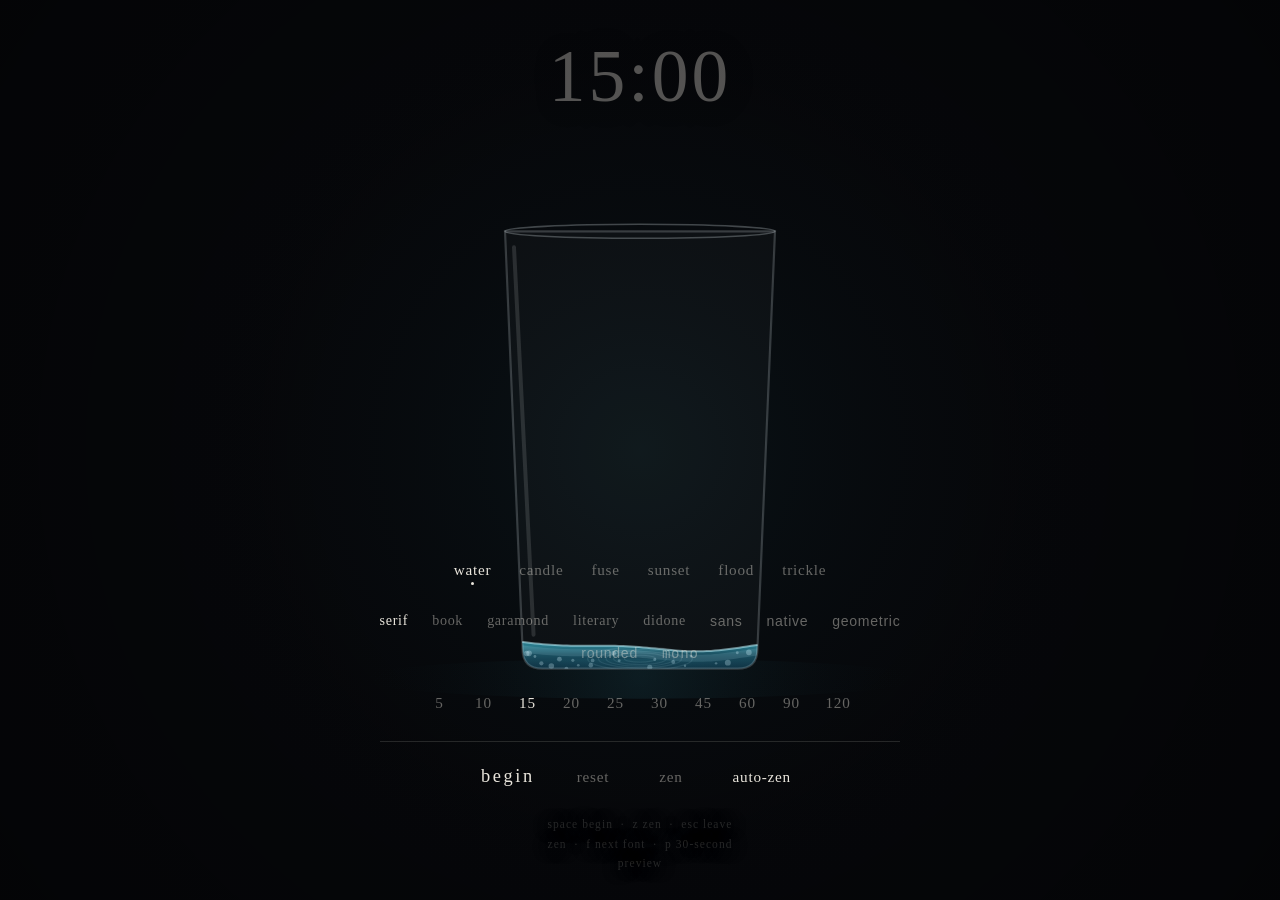
==== commit 27f261b9: "Feature: fonts" ====
--- a/still.html
+++ b/still.html
@@ -3,7 +3,8 @@
 <head>
 <meta charset="utf-8">
 <meta name="viewport" content="width=device-width, initial-scale=1, viewport-fit=cover">
-<title>Still — a quiet timer</title>
+<title>Timer by Po</title>
+<link rel="icon" type="image/svg+xml" href="favicon.svg">
 <style>
 :root{
     --bg:#06070a;
@@ -11,7 +12,7 @@
     --dim:rgba(233,229,220,0.42);
     --faint:rgba(233,229,220,0.16);
     --hair:rgba(233,229,220,0.14);
-    --serif: ui-serif, "Iowan Old Style", "Palatino Linotype", Palatino, Georgia, "Times New Roman", serif;
+    --font: ui-serif, "Iowan Old Style", "Palatino Linotype", Palatino, Georgia, "Times New Roman", serif;
   }
   /* The stage is dark by design, like a planetarium — the tokens hold steady
      across themes so the scenes read the same in any viewer. */
@@ -30,7 +31,7 @@
   html,body{height:100%;}
   body{
     margin:0; background:var(--bg); color:var(--fg);
-    font-family:var(--serif);
+    font-family:var(--font);
     overflow:hidden;
     -webkit-font-smoothing:antialiased;
     touch-action:manipulation;
@@ -92,6 +93,9 @@
   #mins{gap:0; max-width:min(560px,94vw);}
   #mins button{font-variant-numeric:tabular-nums; min-width:44px; text-align:center;}
 
+  #fonts{max-width:min(620px,94vw);}
+  #fonts button{font-size:0.88rem; padding:6px 10px;}
+
 
   #primary{
     display:flex; align-items:center; gap:26px;
@@ -133,6 +137,7 @@
 
   <div id="controls">
     <div class="row" id="scenes"></div>
+    <div class="row" id="fonts"></div>
     <div class="row" id="mins"></div>
     <div id="primary">
       <button id="start">begin</button>
@@ -140,7 +145,7 @@
       <button id="zen">zen</button>
       <button id="autozen" aria-pressed="true">auto&#8209;zen</button>
     </div>
-    <div id="hint">space begin &nbsp;·&nbsp; z zen &nbsp;·&nbsp; esc leave zen &nbsp;·&nbsp; p 30&#8209;second preview</div>
+    <div id="hint">space begin &nbsp;·&nbsp; z zen &nbsp;·&nbsp; esc leave zen &nbsp;·&nbsp; f next font &nbsp;·&nbsp; p 30&#8209;second preview</div>
   </div>
 </div>
 
@@ -176,11 +181,28 @@
 };
 
 /* ---------------------------------------------------------------- state */
-const SCENES = ['water','candle','fuse','sunset','incense'];
+const SCENES = ['water','candle','fuse','sunset','flood','trickle'];
 const MINUTES = [5,10,15,20,25,30,45,60,90,120];
+
+// Ten quiet, clean-reading type stacks — all system faces, so the app stays
+// dependency-free and works straight off the filesystem. Each is a fallback
+// chain, since no single face ships on every platform.
+const FONTS = [
+  { id:'serif',     label:'serif',     stack:'ui-serif, "Iowan Old Style", "Palatino Linotype", Palatino, Georgia, "Times New Roman", serif' },
+  { id:'book',       label:'book',      stack:'Georgia, Cambria, "Times New Roman", Times, serif' },
+  { id:'garamond',   label:'garamond',  stack:'"EB Garamond", Garamond, "Apple Garamond", Baskerville, "Book Antiqua", "Palatino Linotype", serif' },
+  { id:'literary',   label:'literary',  stack:'"New York", ui-serif, Charter, "Bitstream Charter", Cambria, Georgia, serif' },
+  { id:'didone',     label:'didone',    stack:'Didot, "Bodoni MT", "Bodoni 72", "Hoefler Text", Georgia, serif' },
+  { id:'sans',       label:'sans',      stack:'"Segoe UI", "Helvetica Neue", Helvetica, Arial, sans-serif' },
+  { id:'native',     label:'native',    stack:'-apple-system, BlinkMacSystemFont, "Segoe UI", Roboto, sans-serif' },
+  { id:'geometric',  label:'geometric', stack:'"Century Gothic", "Avenir Next", Avenir, Futura, "Segoe UI", sans-serif' },
+  { id:'rounded',    label:'rounded',   stack:'ui-rounded, "SF Pro Rounded", "Segoe UI Rounded", "Segoe UI", sans-serif' },
+  { id:'mono',       label:'mono',      stack:'ui-monospace, "SF Mono", "Cascadia Code", "Cascadia Mono", Consolas, "Roboto Mono", monospace' }
+];
 
 const S = {
   scene:    store.get('scene','water'),
+  font:     store.get('font','serif'),
   minutes:  store.get('minutes',15),
   autoZen:  store.get('autoZen',true),
   running:false,
@@ -191,7 +213,14 @@
   zen:false
 };
 if(!SCENES.includes(S.scene)) S.scene='water';
+if(!FONTS.some(f=>f.id===S.font)) S.font='serif';
 if(!MINUTES.includes(S.minutes)) S.minutes=15;
+
+function applyFont(id){
+  const f = FONTS.find(x=>x.id===id) || FONTS[0];
+  document.documentElement.style.setProperty('--font', f.stack);
+}
+applyFont(S.font);
 
 const durationMs = () => S.preview ? 30000 : S.minutes*60000;
 const elapsedMs  = () => S.running ? (Date.now()-S.startedAt) : S.elapsed;
@@ -305,7 +334,8 @@
     case 'candle':  drawCandle(p,t,fin,dt); break;
     case 'fuse':    drawFuse(p,t,fin,dt); break;
     case 'sunset':  drawSunset(p,t,fin); break;
-    case 'incense': drawIncense(p,t,fin,dt); break;
+    case 'flood':   drawFlood(p,t,fin); break;
+    case 'trickle': drawTrickle(p,t,fin); break;
   }
 
   // vignette everywhere but the sunset, which has its own light
@@ -406,6 +436,19 @@
   scenesEl.appendChild(b);
 });
 
+// font buttons — each one previews live in its own face
+const fontsEl=document.getElementById('fonts');
+FONTS.forEach(f=>{
+  const b=document.createElement('button');
+  b.textContent=f.label; b.style.fontFamily=f.stack;
+  b.setAttribute('aria-pressed', String(f.id===S.font));
+  b.addEventListener('click',()=>{
+    S.font=f.id; store.set('font',f.id); applyFont(f.id);
+    [...fontsEl.children].forEach(x=>x.setAttribute('aria-pressed', String(x===b)));
+  });
+  fontsEl.appendChild(b);
+});
+
 // minute buttons
 const minsEl=document.getElementById('mins');
 MINUTES.forEach(m=>{
@@ -428,7 +471,8 @@
   else if(k==='escape'){ setZen(false); }
   else if(k==='r'){ reset(); }
   else if(k==='p'){ reset(); S.preview=true; begin(); }
-  else if(k>='1'&&k<='5'){ scenesEl.children[+k-1].click(); }
+  else if(k==='f'){ fontsEl.children[(FONTS.findIndex(x=>x.id===S.font)+1)%FONTS.length].click(); }
+  else if(k>='1'&&k<='6'){ scenesEl.children[+k-1].click(); }
 });
 
 /* ---------------------------------------------------------------- boot */
@@ -454,7 +498,7 @@
  */
 
 /* ---------------------------------------------------------------- geometry & scene memory */
-let spiral=null, stars=null, clouds=null, bubbles=null, sparks=[], flakes=[], puffs=[];
+let spiral=null, stars=null, clouds=null, bubbles=null, sparks=[];
 const flick = {x:0, vx:0, s:1, vs:0, g:1};
 
 function buildGeometry(){
@@ -491,12 +535,10 @@
     bubbles.push({fx:Math.random(), y:Math.random(), r:rnd(0.9,3.0), v:rnd(0.012,0.045), ph:Math.random()*7});
   }
 
-  sparks=[]; flakes=[]; puffs=[];
-  ash.len=0; ash.last=0;
-}
-const ash = {len:0, last:0};
-
-function resetSceneMemory(){ sparks=[]; flakes=[]; puffs=[]; ash.len=0; ash.last=0; }
+  sparks=[];
+}
+
+function resetSceneMemory(){ sparks=[]; }
 
 /* ================================================================ SCENES */
 /* Every scene keeps something moving at all times — at 30 minutes the
@@ -934,91 +976,203 @@
   }
 }
 
-/* ---------------------------------------------- 5. incense */
-function drawIncense(p,t,fin,dt){
-  ctx.fillStyle='#08080b'; ctx.fillRect(0,0,W,H);
-
-  const baseX=W*0.44, baseY=H*0.80;
-  const L=Math.min(H*0.42, 330);
-  const ang=-Math.PI/2 + 0.20;
-  const dx=Math.cos(ang), dy=Math.sin(ang);
-
-  const burnFrac = fin===null ? p : 1;
-  const consumed = L*0.62*burnFrac;
-  const tipD = L - consumed;
-  const tx = baseX + dx*tipD, ty = baseY + dy*tipD;
-
-  // ash builds at the tip, then breaks off
-  ash.len = consumed - ash.last;
-  if(ash.len > 26){
-    flakes.push({x:tx,y:ty,vx:rnd(-6,6),vy:rnd(2,10),r:rnd(1,2.6),age:0,life:rnd(2.4,4.2),rot:Math.random()*7});
-    ash.last = consumed; ash.len = 0;
-  }
-
-  // dish
-  ctx.beginPath(); ctx.ellipse(baseX,baseY+4,52,13,0,0,7);
-  ctx.fillStyle='#181a20'; ctx.fill();
-  ctx.strokeStyle='rgba(200,200,215,0.13)'; ctx.lineWidth=1.4; ctx.stroke();
-  ctx.beginPath(); ctx.ellipse(baseX,baseY-1,52,12,0,Math.PI,0);
-  ctx.fillStyle='#23262e'; ctx.fill();
-
-  // stick
-  ctx.beginPath(); ctx.moveTo(baseX,baseY); ctx.lineTo(tx,ty);
-  ctx.strokeStyle='#5d4530'; ctx.lineWidth=4; ctx.lineCap='round'; ctx.stroke();
-
-  // ash cap
-  const al=Math.max(2,ash.len);
-  const ax=tx-dx*al, ay=ty-dy*al;
-  ctx.beginPath(); ctx.moveTo(ax,ay); ctx.lineTo(tx,ty);
-  ctx.strokeStyle='#8d8a86'; ctx.lineWidth=4.8; ctx.stroke();
-  ctx.strokeStyle='rgba(40,38,36,0.35)'; ctx.lineWidth=1; ctx.setLineDash([2,5]); ctx.stroke(); ctx.setLineDash([]);
-
-  // ember — breathes as if air is moving over it
-  const alive = fin===null ? 1 : clamp(1-fin/5,0,1);
-  const glow = (0.62+0.38*Math.sin(t*1.5)+0.12*Math.sin(t*7.3))*alive;
-  if(alive>0.01){
-    const ge=ctx.createRadialGradient(ax,ay,0,ax,ay,26);
-    ge.addColorStop(0,`rgba(255,150,60,${0.55*glow})`);
-    ge.addColorStop(1,'rgba(255,90,20,0)');
-    ctx.fillStyle=ge; ctx.beginPath(); ctx.arc(ax,ay,26,0,7); ctx.fill();
-    ctx.beginPath(); ctx.arc(ax,ay,2.4,0,7);
-    ctx.fillStyle=`rgba(255,${180+50*glow|0},120,${0.95*alive})`; ctx.fill();
-  }
-
-  // falling ash
-  for(let i=flakes.length-1;i>=0;i--){
-    const f=flakes[i];
-    f.age+=dt; if(f.age>f.life){ flakes.splice(i,1); continue; }
-    f.vy+=18*dt; f.vx+=Math.sin(t*2+f.rot)*4*dt;
-    f.x+=f.vx*dt; f.y+=f.vy*dt;
-    if(f.y>baseY+2){ f.y=baseY+2; f.vy=0; f.vx*=0.7; }
-    ctx.globalAlpha=clamp(1-f.age/f.life,0,1)*0.7;
-    ctx.beginPath(); ctx.arc(f.x,f.y,f.r,0,7);
-    ctx.fillStyle='#b9b5ad'; ctx.fill();
+/* ---------------------------------------------- 5. trickle */
+function drawTrickle(p,t,fin){
+  ctx.fillStyle='#06070a'; ctx.fillRect(0,0,W,H);
+
+  const level = 0.008 + 0.985*p;
+  const surfY  = H - level*H;
+  const deep=[14,48,66], shal=[46,132,150];
+  const sx = W/2;
+
+  // thickness and turbulence scale inversely with timer duration
+  const streamW  = clamp(4 + 18*Math.pow(5/S.minutes, 0.65), 4, 22);
+  const wobScale = 1.5 + 9*Math.pow(5/S.minutes, 0.5);
+  const streamFade = fin===null ? 1 : Math.max(0, 1-fin*1.5);
+
+  // ambient glow behind the surface
+  const g0 = ctx.createRadialGradient(sx,surfY,0, sx,surfY, H*0.55);
+  g0.addColorStop(0, rgb(shal, 0.08+0.14*p));
+  g0.addColorStop(1, 'rgba(0,0,0,0)');
+  ctx.fillStyle=g0; ctx.fillRect(0,0,W,H);
+
+  // wave interference
+  const A1 = 5.0+2.5*Math.sin(t*0.23), A2 = 3.2;
+  const waveY = x => surfY
+    + A1*Math.sin(x*0.019 + t*0.9)
+    + A2*Math.sin(x*0.041 - t*1.37)
+    + 1.6*Math.sin(x*0.008 + t*0.41);
+
+  // water body
+  ctx.beginPath();
+  ctx.moveTo(-4, waveY(-4));
+  for(let x=-4; x<=W+4; x+=4) ctx.lineTo(x, waveY(x));
+  ctx.lineTo(W+4, H+4); ctx.lineTo(-4, H+4);
+  ctx.closePath();
+
+  const gw = ctx.createLinearGradient(0, surfY, 0, H);
+  gw.addColorStop(0,    rgb(shal, 0.92));
+  gw.addColorStop(0.28, rgb(mixc(shal,deep,0.50), 0.95));
+  gw.addColorStop(1,    rgb(deep, 0.98));
+  ctx.fillStyle=gw; ctx.fill();
+
+  // surface light bands
+  ctx.beginPath();
+  ctx.moveTo(-4, waveY(-4));
+  for(let x=-4; x<=W+4; x+=4) ctx.lineTo(x, waveY(x));
+  ctx.strokeStyle='rgba(190,240,250,0.55)'; ctx.lineWidth=2; ctx.stroke();
+
+  ctx.beginPath();
+  ctx.moveTo(-4, waveY(-4)+7);
+  for(let x=-4; x<=W+4; x+=4) ctx.lineTo(x, waveY(x)+7);
+  ctx.strokeStyle='rgba(190,240,250,0.13)'; ctx.lineWidth=7; ctx.stroke();
+
+  // trickle stream from top-center to water surface
+  if(streamFade>0 && surfY>2){
+    const impactX = sx + wobScale*Math.sin(surfY*0.045 + t*2.6);
+
+    // three passes: outer glow, body, bright core — each with a slight phase offset
+    // to give the stream a multi-strand, organic look
+    const passes = [
+      [streamW*2.4, 0.06, [150,225,245], 0   ],
+      [streamW,     0.32, [170,230,248], 0.28 ],
+      [streamW*0.4, 0.85, [220,250,255], 0.62 ],
+    ];
+    for(const [lw, al, col, phOff] of passes){
+      ctx.beginPath();
+      ctx.moveTo(sx, 0);
+      for(let y=3; y<surfY; y+=3){
+        const f = y/surfY;
+        ctx.lineTo(sx + wobScale*f*Math.sin(y*0.045 + t*2.6 + phOff), y);
+      }
+      ctx.lineTo(impactX, surfY);
+      ctx.strokeStyle = rgb(col, al*streamFade);
+      ctx.lineWidth = lw;
+      ctx.lineCap='round'; ctx.lineJoin='round';
+      ctx.stroke();
+    }
+
+    // expanding ripple rings at the impact point
+    for(let i=0; i<3; i++){
+      const phase = ((t*2.0 + i*0.6) % 1.8) / 1.8;
+      const r = streamW*0.8 + phase*streamW*6;
+      const al = (1-phase)*0.44*streamFade;
+      if(al<0.01) continue;
+      ctx.beginPath();
+      ctx.ellipse(impactX, surfY, r, r*0.28, 0, 0, 7);
+      ctx.strokeStyle=`rgba(200,245,255,${al})`; ctx.lineWidth=1.3; ctx.stroke();
+    }
+
+    // source glow where stream enters from the top
+    const srcG = ctx.createRadialGradient(sx,0,0, sx,0, streamW*2);
+    srcG.addColorStop(0, `rgba(210,248,255,${0.38*streamFade})`);
+    srcG.addColorStop(1, 'rgba(0,0,0,0)');
+    ctx.fillStyle=srcG;
+    ctx.beginPath(); ctx.arc(sx, 0, streamW*2, 0, 7); ctx.fill();
+  }
+
+  // bubbles
+  for(const b of bubbles){
+    b.y -= b.v*0.006;
+    if(b.y<0){ b.y=1; b.fx=Math.random(); }
+    const bx = b.fx*W + Math.sin(t*0.9+b.ph)*6;
+    const by  = H - b.y*(H-surfY);
+    if(by>waveY(bx)+3){
+      ctx.beginPath(); ctx.arc(bx,by,b.r,0,7);
+      ctx.fillStyle='rgba(215,245,255,0.28)'; ctx.fill();
+    }
+  }
+
+  // caustics
+  ctx.globalAlpha=0.09;
+  for(let i=0;i<7;i++){
+    const fx = W*(0.08+i*0.13);
+    const rr = 16+i*13 + Math.sin(t*0.7+i)*5;
+    ctx.beginPath(); ctx.ellipse(fx, H-10, rr, rr*0.18, 0, 0, 7);
+    ctx.strokeStyle='rgba(200,245,255,1)'; ctx.lineWidth=1.2; ctx.stroke();
   }
   ctx.globalAlpha=1;
 
-  // the smoke is the point
-  const sAl = fin===null ? 0.30 : 0.30*Math.max(0,1-fin/8);
-  smoke(ax,ay-3,t,{height:H*0.62, amp:34, alpha:sAl, seed:2.6, speed:0.42, width:15, tint:[206,204,210]});
-
-  // occasional slow puffs
-  if(fin===null && Math.random()<dt*1.4){
-    puffs.push({x:ax,y:ay,r:rnd(4,9),age:0,life:rnd(5,9),sw:Math.random()*7});
-  }
-  for(let i=puffs.length-1;i>=0;i--){
-    const q=puffs[i];
-    q.age+=dt; if(q.age>q.life){ puffs.splice(i,1); continue; }
-    const f=q.age/q.life;
-    const qy=q.y-f*H*0.55;
-    const qx=q.x+Math.sin(f*3.4+q.sw)*38*f;
-    ctx.beginPath(); ctx.arc(qx,qy,q.r+f*46,0,7);
-    ctx.fillStyle=`rgba(200,200,208,${0.055*(1-f)*(1-f)})`; ctx.fill();
-  }
-
-  const gp=ctx.createRadialGradient(baseX,baseY,0,baseX,baseY,W*0.5);
-  gp.addColorStop(0,`rgba(255,140,60,${0.05*alive})`); gp.addColorStop(1,'rgba(0,0,0,0)');
-  ctx.fillStyle=gp; ctx.fillRect(0,0,W,H);
+  if(fin!==null){
+    const k = clamp(fin/3.2,0,1);
+    ctx.fillStyle = `rgba(190,240,250,${0.18*(1-k)*Math.max(0,Math.sin(fin*2.2))})`;
+    ctx.fillRect(0,0,W,H);
+  }
+}
+
+/* ---------------------------------------------- 6. flood */
+function drawFlood(p,t,fin){
+  ctx.fillStyle='#06070a'; ctx.fillRect(0,0,W,H);
+
+  const level = 0.008 + 0.985*p;
+  const surfY  = H - level*H;
+
+  const deep=[14,48,66], shal=[46,132,150];
+
+  // ambient glow emanating from the surface, grows as fill rises
+  const g0 = ctx.createRadialGradient(W/2,surfY,0, W/2,surfY, H*0.55);
+  g0.addColorStop(0, rgb(shal, 0.08+0.14*p));
+  g0.addColorStop(1, 'rgba(0,0,0,0)');
+  ctx.fillStyle=g0; ctx.fillRect(0,0,W,H);
+
+  // two sine waves at different speeds — same interference pattern as water scene
+  const A1 = 5.0+2.5*Math.sin(t*0.23), A2 = 3.2;
+  const waveY = x => surfY
+    + A1*Math.sin(x*0.019 + t*0.9)
+    + A2*Math.sin(x*0.041 - t*1.37)
+    + 1.6*Math.sin(x*0.008 + t*0.41);
+
+  // water body from wave surface to bottom of screen
+  ctx.beginPath();
+  ctx.moveTo(-4, waveY(-4));
+  for(let x=-4; x<=W+4; x+=4) ctx.lineTo(x, waveY(x));
+  ctx.lineTo(W+4, H+4); ctx.lineTo(-4, H+4);
+  ctx.closePath();
+
+  const gw = ctx.createLinearGradient(0, surfY, 0, H);
+  gw.addColorStop(0,    rgb(shal, 0.92));
+  gw.addColorStop(0.28, rgb(mixc(shal,deep,0.50), 0.95));
+  gw.addColorStop(1,    rgb(deep, 0.98));
+  ctx.fillStyle=gw; ctx.fill();
+
+  // light band riding just under the surface
+  ctx.beginPath();
+  ctx.moveTo(-4, waveY(-4));
+  for(let x=-4; x<=W+4; x+=4) ctx.lineTo(x, waveY(x));
+  ctx.strokeStyle='rgba(190,240,250,0.55)'; ctx.lineWidth=2; ctx.stroke();
+
+  ctx.beginPath();
+  ctx.moveTo(-4, waveY(-4)+7);
+  for(let x=-4; x<=W+4; x+=4) ctx.lineTo(x, waveY(x)+7);
+  ctx.strokeStyle='rgba(190,240,250,0.13)'; ctx.lineWidth=7; ctx.stroke();
+
+  // bubbles distributed across the full screen width
+  for(const b of bubbles){
+    b.y -= b.v*0.006;
+    if(b.y<0){ b.y=1; b.fx=Math.random(); }
+    const bx = b.fx*W + Math.sin(t*0.9+b.ph)*6;
+    const by  = H - b.y*(H-surfY);
+    if(by>waveY(bx)+3){
+      ctx.beginPath(); ctx.arc(bx,by,b.r,0,7);
+      ctx.fillStyle='rgba(215,245,255,0.28)'; ctx.fill();
+    }
+  }
+
+  // caustic ripples spread across the floor
+  ctx.globalAlpha=0.09;
+  for(let i=0;i<7;i++){
+    const fx = W*(0.08+i*0.13);
+    const rr = 16+i*13 + Math.sin(t*0.7+i)*5;
+    ctx.beginPath(); ctx.ellipse(fx, H-10, rr, rr*0.18, 0, 0, 7);
+    ctx.strokeStyle='rgba(200,245,255,1)'; ctx.lineWidth=1.2; ctx.stroke();
+  }
+  ctx.globalAlpha=1;
+
+  if(fin!==null){
+    const k = clamp(fin/3.2,0,1);
+    ctx.fillStyle = `rgba(190,240,250,${0.18*(1-k)*Math.max(0,Math.sin(fin*2.2))})`;
+    ctx.fillRect(0,0,W,H);
+  }
 }
 
 start();
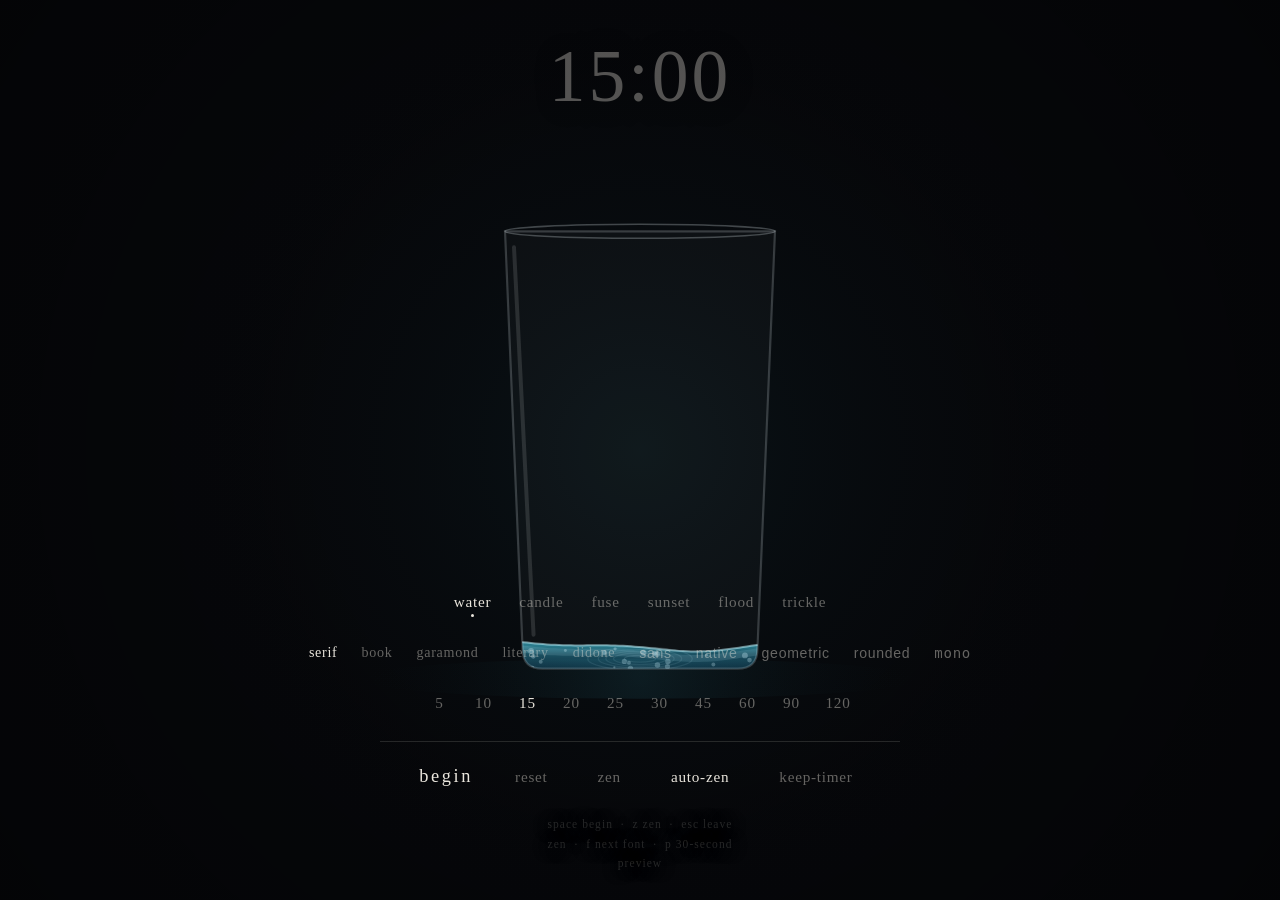
==== commit 8248ffb5: "feat: keep timer in zen" ====
--- a/still.html
+++ b/still.html
@@ -45,7 +45,6 @@
     display:flex; flex-direction:column; justify-content:space-between;
     padding:max(22px, env(safe-area-inset-top)) 22px max(26px, env(safe-area-inset-bottom));
     pointer-events:none;
-    transition:opacity 900ms ease;
   }
   #ui > *{pointer-events:auto;}
 
@@ -62,6 +61,7 @@
     margin-top:2vh;
     text-shadow:0 2px 30px rgba(0,0,0,0.75);
     transition:opacity 600ms ease;
+    pointer-events:none;   /* never intercepts the tap that wakes zen */
   }
   #clock.idle{opacity:0.34;}
 
@@ -69,6 +69,7 @@
   #controls{
     display:flex; flex-direction:column; align-items:center; gap:20px;
     text-shadow:0 1px 16px rgba(0,0,0,0.8);
+    transition:opacity 900ms ease;
   }
 
   .row{display:flex; align-items:center; justify-content:center; flex-wrap:wrap; gap:4px;}
@@ -93,7 +94,7 @@
   #mins{gap:0; max-width:min(560px,94vw);}
   #mins button{font-variant-numeric:tabular-nums; min-width:44px; text-align:center;}
 
-  #fonts{max-width:min(620px,94vw);}
+  #fonts{max-width:min(880px,94vw);}
   #fonts button{font-size:0.88rem; padding:6px 10px;}
 
 
@@ -111,7 +112,8 @@
   }
 
   /* ---- zen ---- */
-  body.zen #ui{opacity:0; pointer-events:none;}
+  body.zen #controls{opacity:0; pointer-events:none;}
+  body.zen:not(.keep-clock) #clock{opacity:0;}
   body.zen{cursor:none;}
   #wake{
     position:fixed; inset:0; display:none; z-index:5;
@@ -123,7 +125,7 @@
     #primary{gap:18px;}
   }
   @media (prefers-reduced-motion: reduce){
-    #ui{transition:none;}
+    #controls, #clock{transition:none;}
   }
 </style>
 </head>
@@ -144,6 +146,7 @@
       <button id="reset">reset</button>
       <button id="zen">zen</button>
       <button id="autozen" aria-pressed="true">auto&#8209;zen</button>
+      <button id="keepclock" aria-pressed="false">keep&#8209;timer</button>
     </div>
     <div id="hint">space begin &nbsp;·&nbsp; z zen &nbsp;·&nbsp; esc leave zen &nbsp;·&nbsp; f next font &nbsp;·&nbsp; p 30&#8209;second preview</div>
   </div>
@@ -205,6 +208,7 @@
   font:     store.get('font','serif'),
   minutes:  store.get('minutes',15),
   autoZen:  store.get('autoZen',true),
+  keepClock: store.get('keepClock',false),
   running:false,
   preview:false,
   elapsed:0,        // ms banked while paused
@@ -364,6 +368,7 @@
 const btnReset=document.getElementById('reset');
 const btnZen=document.getElementById('zen');
 const btnAuto=document.getElementById('autozen');
+const btnKeep=document.getElementById('keepclock');
 let zenTimer=null;
 
 function begin(){
@@ -419,6 +424,15 @@
   store.set('autoZen',S.autoZen);
 });
 btnAuto.setAttribute('aria-pressed', String(S.autoZen));
+
+btnKeep.addEventListener('click', ()=>{
+  S.keepClock=!S.keepClock;
+  btnKeep.setAttribute('aria-pressed', String(S.keepClock));
+  document.body.classList.toggle('keep-clock', S.keepClock);
+  store.set('keepClock',S.keepClock);
+});
+btnKeep.setAttribute('aria-pressed', String(S.keepClock));
+document.body.classList.toggle('keep-clock', S.keepClock);
 
 // leaving zen: a tap anywhere, or a key
 document.getElementById('wake').addEventListener('pointerdown', e=>{ e.preventDefault(); setZen(false); });
